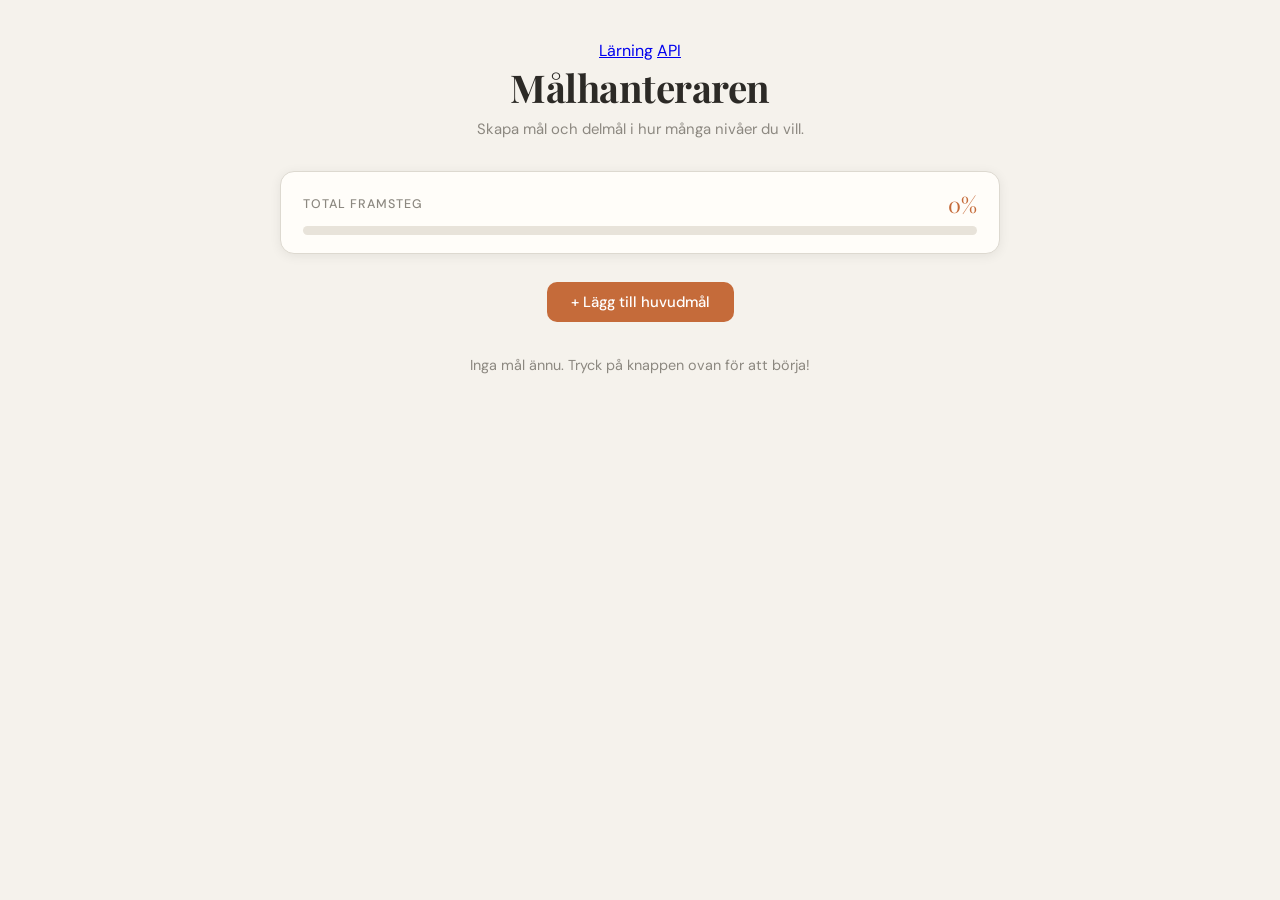
==== miniproj.html @ 5926de47 "La till alla filer" ====
<!DOCTYPE html>
<html lang="se">
<head>
	<meta charset="UTF-8">
	<meta name="viewport" content="width=device-width, initial-scale=1.0" />
	<link href="https://fonts.googleapis.com/css2?family=Playfair+Display:wght@600&family=DM+Sans:wght@400;500&display=swap" rel="stylesheet" />
	<link rel="stylesheet" href="mall.css">

<title>Målhanteraren</title>
</head>
<body>

<header>
	<div class="länkar">
		<a class="lärningLänk" href="index.html">Lärning</a>
		<a class="apiLänk" href="api.html">API</a>
	</div>
	<h1>Målhanteraren</h1>
	<p>Skapa mål och delmål i hur många nivåer du vill.</p>
</header>

<!-- Total progression -->
<div id="overall-wrap">
	<div class="label-row">
		<span class="lbl">Total framsteg</span>
		<span id="overall-pct">0%</span>
	</div>
	<div class="bar-track">
		<div class="bar-fill" id="overall-bar" style="background:var(--c0);"></div>
	</div>
</div>

<button id="add-goal-btn">+ Lägg till huvudmål</button>

<div id="goals-list">
	<p id="empty-state">Inga mål ännu. Tryck på knappen ovan för att börja!</p>
</div>


<script src="miniproj.js"></script>

</body>
</html>
---- mall.css ----
.kalk {
	display: flex;
	flex-direction: column;
}

.kalkNummer {
	display: flex;
	flex-direction: row;
	flex-wrap: wrap;
}




*, *::before, *::after { box-sizing: border-box; margin: 0; padding: 0; }

/* Root för att bestäma universiala värden. Använder data-depth för att simplare bestämma färg beroende på vilket lager det är */
:root {
	--bg:     #f5f2ec;
	--card:   #fffdf9;
    --border: #ddd9d0;
    --text:   #2c2a26;
    --muted:  #8c8880;
    --bar-bg: #e8e3da;
    --shadow: 0 2px 12px rgba(0,0,0,0.07);

    --c0: #c56b3a;
    --c1: #3a7cc5;
    --c2: #7c3ac5;
    --c3: #3ab87c;
    --c4: #c53a7c;
}

/* Simpel CSS design */
body {
	font-family: 'DM Sans', sans-serif;
    background: var(--bg);
    color: var(--text);
    min-height: 100vh;
    padding: 40px 16px 80px;
}

header {
	max-width: 720px;
    margin: 0 auto 32px;
    text-align: center;
}

header h1 {
	font-family: 'Playfair Display', serif;
    font-size: 2.4rem;
    letter-spacing: -0.5px;
}

header p {
	color: var(--muted); 
	margin-top: 6px; 
	font-size: 0.93rem; 
}

#overall-wrap {
	max-width: 720px;
    margin: 0 auto 28px;
    background: var(--card);
    border: 1px solid var(--border);
    border-radius: 14px;
    padding: 18px 22px;
    box-shadow: var(--shadow);
}

.label-row {
	display: flex;
    justify-content: space-between;
    align-items: center;
    margin-bottom: 8px;
}

.label-row .lbl {
	font-size: 0.78rem;
    font-weight: 500;
    text-transform: uppercase;
    letter-spacing: 0.08em;
    color: var(--muted);
}

#overall-pct {
	font-family: 'Playfair Display', serif;
    font-size: 1.35rem;
    color: var(--c0);
}

.bar-track {
	width: 100%;
    height: 9px;
    background: var(--bar-bg);
    border-radius: 99px;
    overflow: hidden;
}

.bar-fill {
	height: 100%;
    border-radius: 99px;
    transition: width 0.35s ease;
    width: 0%;
}

#add-goal-btn {
	display: block;
    margin: 0 auto 24px;
    background: var(--c0);
    color: #fff;
    border: none;
    border-radius: 10px;
    padding: 10px 24px;
    font-family: 'DM Sans', sans-serif;
    font-size: 0.93rem;
    font-weight: 500;
    cursor: pointer;
    transition: background 0.2s, transform 0.1s;
}
    
#add-goal-btn:hover  {
	background: #b35a2c; 
}
#add-goal-btn:active { 
	transform: scale(0.97); 
}

#goals-list {
	max-width: 720px;
    margin: 0 auto;
    display: flex;
    flex-direction: column;
    gap: 18px;
}

#empty-state {
	text-align: center;
    color: var(--muted);
    font-size: 0.9rem;
    padding: 10px 0;
}

.node-card {
	background: var(--card);
	border: 1px solid var(--border);
    border-radius: 12px;
    box-shadow: var(--shadow);
    overflow: hidden;
    animation: slideIn 0.22s ease;
}

@keyframes slideIn {
	from { opacity: 0; transform: translateY(-6px); }
    to   { opacity: 1; transform: translateY(0); }
}

.node-card[data-depth="0"] { border-left: 4px solid var(--c0); }
.node-card[data-depth="1"] { border-left: 4px solid var(--c1); }
.node-card[data-depth="2"] { border-left: 4px solid var(--c2); }
.node-card[data-depth="3"] { border-left: 4px solid var(--c3); }
.node-card[data-depth="4"] { border-left: 4px solid var(--c4); }

.node-card.done { opacity: 0.72; }

.node-header {
	display: flex;
    align-items: center;
    gap: 8px;
    padding: 12px 14px 10px;
}

.toggle-btn {
	flex-shrink: 0;
    width: 20px;
    height: 20px;
    background: none;
    border: none;
    cursor: pointer;
    font-size: 0.65rem;
    color: var(--muted);
    display: flex;
    align-items: center;
    justify-content: center;
    border-radius: 4px;
    transition: background 0.15s;
    user-select: none;
}

.toggle-btn:hover   { background: var(--bar-bg); }
.toggle-btn.hidden  { visibility: hidden; pointer-events: none; }

.check-btn {
	flex-shrink: 0;
    width: 24px;
    height: 24px;
    border-radius: 50%;
    border: 2px solid var(--border);
    background: #fff;
    cursor: pointer;
    display: flex;
    align-items: center;
    justify-content: center;
    font-size: 0.72rem;
    color: transparent;
    transition: background 0.2s, border-color 0.2s, color 0.2s;
}

.check-btn.checked { color: #fff; }

.node-card[data-depth="0"] .check-btn { }
.node-card[data-depth="0"] .check-btn:hover  { border-color: var(--c0); }
.node-card[data-depth="0"] .check-btn.checked { background: var(--c0); border-color: var(--c0); }

.node-card[data-depth="1"] .check-btn:hover   { border-color: var(--c1); }
.node-card[data-depth="1"] .check-btn.checked  { background: var(--c1); border-color: var(--c1); }

.node-card[data-depth="2"] .check-btn:hover   { border-color: var(--c2); }
.node-card[data-depth="2"] .check-btn.checked  { background: var(--c2); border-color: var(--c2); }

.node-card[data-depth="3"] .check-btn:hover   { border-color: var(--c3); }
.node-card[data-depth="3"] .check-btn.checked  { background: var(--c3); border-color: var(--c3); }

.node-card[data-depth="4"] .check-btn:hover   { border-color: var(--c4); }
.node-card[data-depth="4"] .check-btn.checked  { background: var(--c4); border-color: var(--c4); }

.node-title {
	flex: 1;
    border: none;
    background: transparent;
    font-family: 'DM Sans', sans-serif;
    font-size: 0.95rem;
    font-weight: 500;
    color: var(--text);
    outline: none;
    min-width: 0;
}

.node-title::placeholder { color: #c5c0b8; }
.node-card.done .node-title { text-decoration: line-through; color: var(--muted); }

.depth-badge {
	flex-shrink: 0;
    font-size: 0.68rem;
    font-weight: 500;
    padding: 2px 7px;
    border-radius: 99px;
}

.node-card[data-depth="0"] .depth-badge { background: #fbe8dc; color: var(--c0); }
.node-card[data-depth="1"] .depth-badge { background: #dce8fb; color: var(--c1); }
.node-card[data-depth="2"] .depth-badge { background: #e8dcfb; color: var(--c2); }
.node-card[data-depth="3"] .depth-badge { background: #dcfbe8; color: var(--c3); }
.node-card[data-depth="4"] .depth-badge { background: #fbdcec; color: var(--c4); }

.delete-btn {
	background: none;
    border: none;
    cursor: pointer;
    color: var(--muted);
    font-size: 0.9rem;
    padding: 3px 5px;
    border-radius: 6px;
    transition: color 0.2s, background 0.2s;
    line-height: 1;
}

.delete-btn:hover { color: #c0392b; background: #fdecea; }

.node-progress {
	padding: 0 14px 10px;
}
.node-progress .label-row {
	font-size: 0.73rem;
    color: var(--muted);
    margin-bottom: 4px;
}
.node-progress .bar-track { height: 6px; }

.children-area {
	padding: 2px 10px 10px 22px;
    display: flex;
    flex-direction: column;
    gap: 8px;
}
.children-area.collapsed { display: none; }

.add-child-btn {
	background: none;
    border: 1px dashed var(--border);
    border-radius: 8px;
    padding: 5px 12px;
    font-family: 'DM Sans', sans-serif;
    font-size: 0.8rem;
    color: var(--muted);
    cursor: pointer;
    transition: border-color 0.2s, color 0.2s, background 0.2s;
    text-align: left;
    margin-top: 2px;
}
.node-card[data-depth="0"] .add-child-btn:hover { border-color:var(--c0); color:var(--c0); background:#fdf3ee; }
.node-card[data-depth="1"] .add-child-btn:hover { border-color:var(--c1); color:var(--c1); background:#eef3fd; }
.node-card[data-depth="2"] .add-child-btn:hover { border-color:var(--c2); color:var(--c2); background:#f3eefd; }
.node-card[data-depth="3"] .add-child-btn:hover { border-color:var(--c3); color:var(--c3); background:#eefdf3; }
.node-card[data-depth="4"] .add-child-btn:hover { border-color:var(--c4); color:var(--c4); background:#fdeef6; }
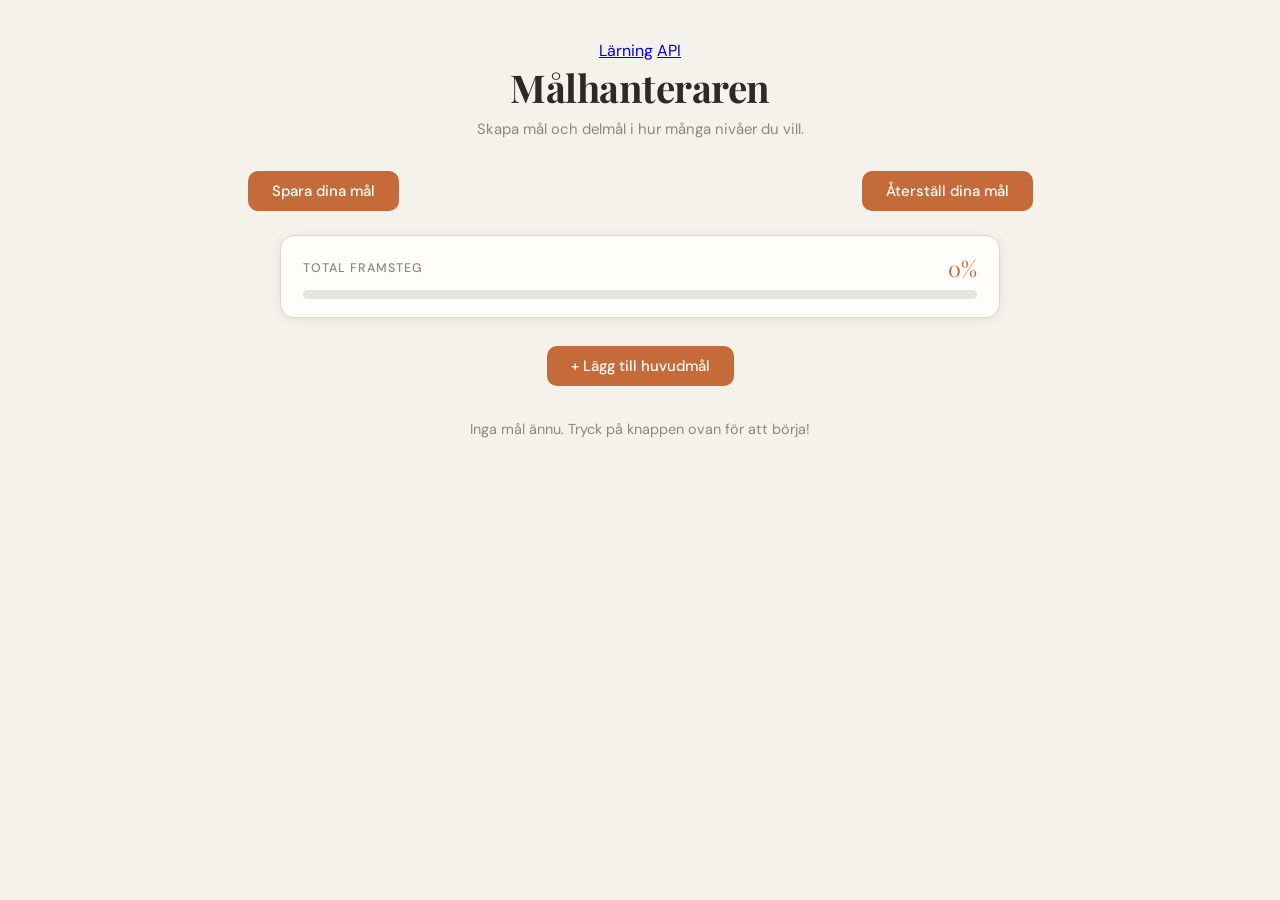
==== commit 64f29cf5: "Update miniproj.html" ====
--- a/miniproj.html
+++ b/miniproj.html
@@ -2,8 +2,8 @@
 <html lang="se">
 <head>
 	<meta charset="UTF-8">
-	<meta name="viewport" content="width=device-width, initial-scale=1.0" />
-	<link href="https://fonts.googleapis.com/css2?family=Playfair+Display:wght@600&family=DM+Sans:wght@400;500&display=swap" rel="stylesheet" />
+	<meta name="viewport" content="width=device-width, initial-scale=1.0" >
+	<link href="https://fonts.googleapis.com/css2?family=Playfair+Display:wght@600&family=DM+Sans:wght@400;500&display=swap" rel="stylesheet" >
 	<link rel="stylesheet" href="mall.css">
 
 <title>Målhanteraren</title>
@@ -19,7 +19,12 @@
 	<p>Skapa mål och delmål i hur många nivåer du vill.</p>
 </header>
 
-<!-- Total progression -->
+<div class="save-functionality">
+	<button class="save-functionality-button" id="save-button">Spara dina mål</button>
+	<button class="save-functionality-button" id="reset-button">Återställ dina mål</button>
+</div>
+
+<!-- Framsteg baren -->
 <div id="overall-wrap">
 	<div class="label-row">
 		<span class="lbl">Total framsteg</span>
@@ -40,4 +45,4 @@
 <script src="miniproj.js"></script>
 
 </body>
-</html>+</html>
--- a/mall.css
+++ b/mall.css
@@ -126,6 +126,34 @@
 	transform: scale(0.97); 
 }
 
+.save-functionality-button {
+	display: block;
+    margin: 0 auto 24px;
+    background: var(--c0);
+    color: #fff;
+    border: none;
+    border-radius: 10px;
+    padding: 10px 24px;
+    font-family: 'DM Sans', sans-serif;
+    font-size: 0.93rem;
+    font-weight: 500;
+    cursor: pointer;
+    transition: background 0.2s, transform 0.1s;
+}
+
+.save-functionality-button:hover {
+	background: #b35a2c; 
+}
+
+.save-functionality-button:active {
+	transform: scale(0.97); 
+}
+
+.save-functionality {
+	display: flex;
+	flex-direction: row;
+}
+
 #goals-list {
 	max-width: 720px;
     margin: 0 auto;
@@ -302,4 +330,4 @@
 .node-card[data-depth="1"] .add-child-btn:hover { border-color:var(--c1); color:var(--c1); background:#eef3fd; }
 .node-card[data-depth="2"] .add-child-btn:hover { border-color:var(--c2); color:var(--c2); background:#f3eefd; }
 .node-card[data-depth="3"] .add-child-btn:hover { border-color:var(--c3); color:var(--c3); background:#eefdf3; }
-.node-card[data-depth="4"] .add-child-btn:hover { border-color:var(--c4); color:var(--c4); background:#fdeef6; }+.node-card[data-depth="4"] .add-child-btn:hover { border-color:var(--c4); color:var(--c4); background:#fdeef6; }
